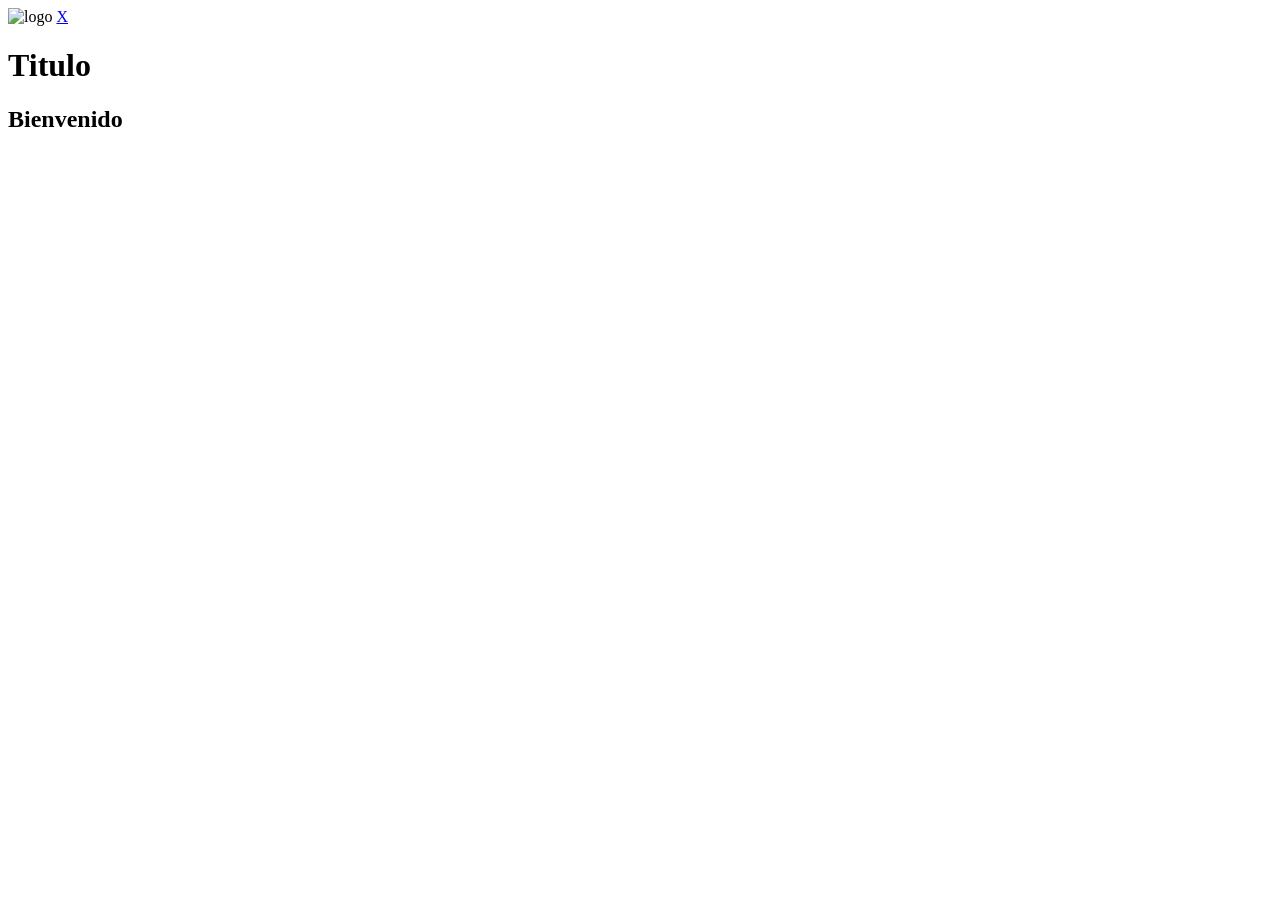
==== static/pages/escaner.html @ 1e6e2e2b "sd" ====
<!DOCTYPE html>
<html lang="es">

<head>
    <meta charset="UTF-8">
    <meta name="viewport" content="width=device-width, initial-scale=1.0">
    <meta name="author" content="César Arzola - Fernando Vazquez - Nayara Penez">
    <title>Proyecto Figma</title>

    <link rel="stylesheet" href="static/css/style.css">
</head>

<body>
    <header>
        <img src="static/img/Logo-negativo-removebg-preview 1.png" alt="logo">
        <a href="static/pages/mapa.html">X</a>
    </header>

    <main>
        <div>
            <h1>Titulo</h1>
        </div>
        <div>
            <div>
                <h2>Bienvenido</h2>
            </div>
            <div>
                <p></p>
            </div>
        </div>
    </main>

    <script src="static/js/script.js"></script>
</body>

</html>
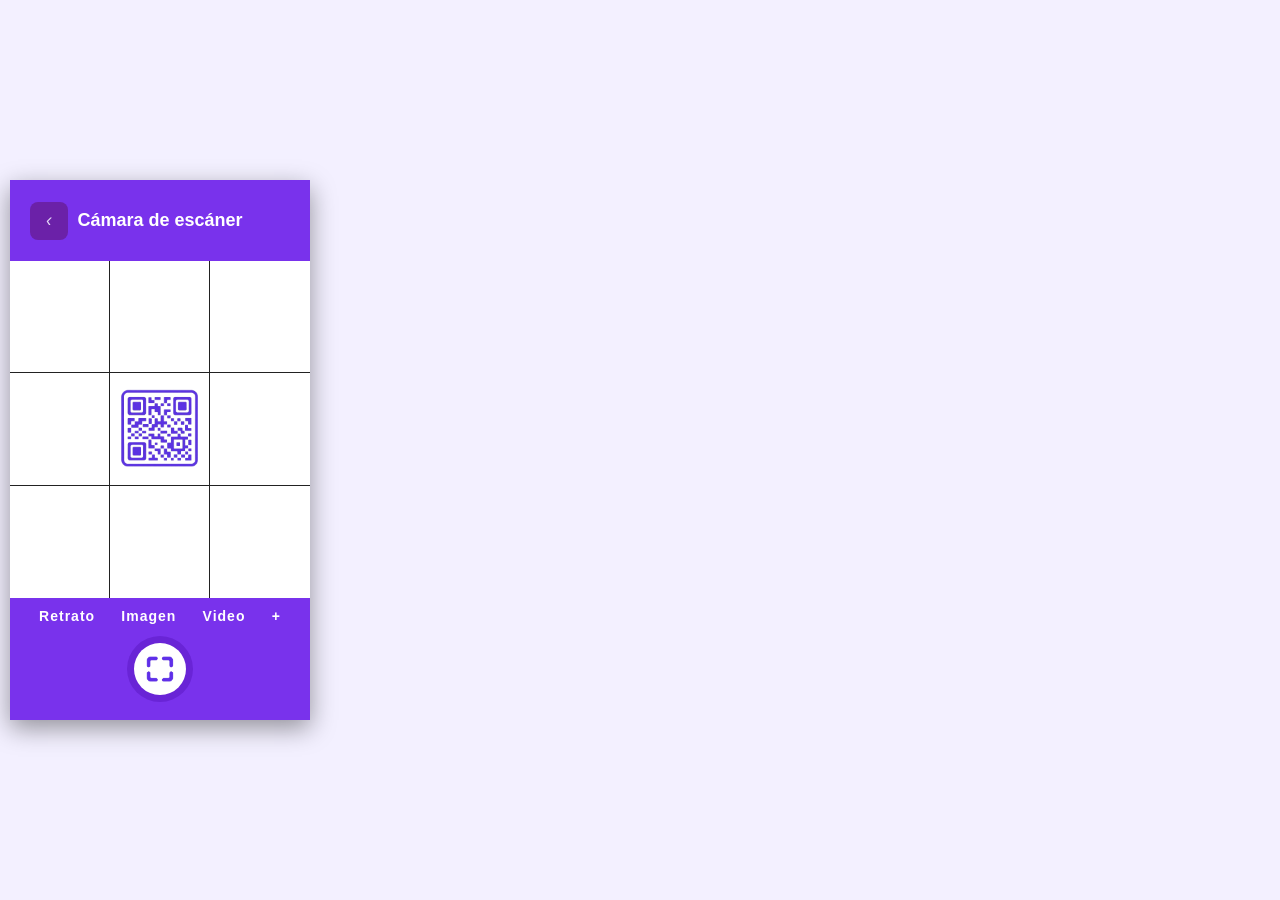
==== commit 4de40582: "okth" ====
--- a/static/pages/escaner.html
+++ b/static/pages/escaner.html
@@ -1,36 +1,72 @@
 <!DOCTYPE html>
 <html lang="es">
+<head>
+  <meta charset="UTF-8">
+  <meta name="viewport" content="width=device-width, initial-scale=1.0">
+  <title>Cámara de Escáner</title>
 
-<head>
-    <meta charset="UTF-8">
-    <meta name="viewport" content="width=device-width, initial-scale=1.0">
-    <meta name="author" content="César Arzola - Fernando Vazquez - Nayara Penez">
-    <title>Proyecto Figma</title>
+  <!-- Enlace a Google Fonts -->
+  <link rel="preconnect" href="https://fonts.googleapis.com">
+  <link rel="preconnect" href="https://fonts.gstatic.com" crossorigin>
+  <link href="https://fonts.googleapis.com/css2?family=Pixelify+Sans:wght@400..700&display=swap" rel="stylesheet">
 
-    <link rel="stylesheet" href="static/css/style.css">
+  <link rel="stylesheet" href="../css/style.css">
 </head>
+<body>
 
-<body>
-    <header>
-        <img src="static/img/Logo-negativo-removebg-preview 1.png" alt="logo">
-        <a href="static/pages/mapa.html">X</a>
+  <div class="tarjeta_escaner">
+    <!-- Encabezado con botón a la izquierda y título centrado -->
+    <header class="encabezado">
+            <a href="../../index.html" class="boton_escaner_uno" onclick="mostrarNotificacion('Volviendo al menú anterior...')">
+                <i class="fa-solid font-chevron-left">‹</i>
+            </a>
+      <h1>Cámara de escáner</h1>
     </header>
 
-    <main>
-        <div>
-            <h1>Titulo</h1>
+    <!-- Visor principal de la cámara -->
+    <main class="visor_camara">
+      
+      <!-- ESPACIO RESERVADO PARA LA CÁMARA / LECTOR ESCÁNER -->
+      <div id="contenedor_escaner" class="contenedor_escaner">
+        <!-- Reemplazar con la cámara (ej. <video id="webcam" autoplay></video>) -->
+      </div>
+
+      <!-- Cuadrícula 3x3 de superposición -->
+      <div class="capa_cuadricula">
+        <div class="celda_cuadricula"></div>
+        <div class="celda_cuadricula"></div>
+        <div class="celda_cuadricula"></div>
+        
+        <div class="celda_cuadricula"></div>
+        <div class="celda_cuadricula">
+          <!-- Imagen del Código QR -->
+          <img src="../img/QR.png" alt="Código QR" class="imagen_qr">
         </div>
-        <div>
-            <div>
-                <h2>Bienvenido</h2>
-            </div>
-            <div>
-                <p></p>
-            </div>
-        </div>
+        <div class="celda_cuadricula"></div>
+
+        <div class="celda_cuadricula"></div>
+        <div class="celda_cuadricula"></div>
+        <div class="celda_cuadricula"></div>
+      </div>
     </main>
 
-    <script src="static/js/script.js"></script>
+    <!-- Menú inferior y botón -->
+    <footer class="pie_pagina">
+      <nav class="opciones_menu">
+        <span class="boton_menu">Retrato</span>
+        <span class="boton_menu">Imagen</span>
+        <span class="boton_menu">Video</span>
+        <span class="boton_menu">+</span>
+      </nav>
+
+      <!-- Botón de escaneo -->
+      <a href="/static/pages/mapa.html" class="boton_escaneo" aria-label="Escanear">
+        <span class="contenedor_icono_escaneo">
+          <img src="../img/icono.png" alt="Escanear" class="imagen_boton_escaneo">
+        </span>
+      </a>
+    </footer>
+  </div>
+
 </body>
-
 </html>
--- a/static/css/style.css
+++ b/static/css/style.css
@@ -0,0 +1,889 @@
+/* RESET BÁSICO - Elimina márgenes extraños */
+* {
+    box-sizing: border-box;
+    margin: 0;
+    padding: 0;
+}
+
+:root {
+    --color-morado: #7b3ce6; 
+    --color-blanco: #ffffff;
+    --fuente-titulos: 'Squada One', Impact, sans-serif;
+    --fuente-texto: Arial, sans-serif;
+}
+
+/* CONFIGURACIÓN DEL BODY PARA MÓVIL */
+body {
+    font-family: var(--fuente-texto);
+    background-color: var(--color-blanco);
+    width: 100%; /* Fuerza a usar todo el ancho disponible */
+    max-width: 100vw;
+    overflow-x: hidden; /* Evita el scroll horizontal accidental */
+    display: flex;
+    flex-direction: column;
+    min-height: 100vh;
+}
+
+/* --- HEADER CORREGIDO --- */
+header {
+    width: 100%; /* Asegura que cubra de lado a lado */
+    background-color: var(--color-morado);
+    display: flex;
+    flex-direction: row; /* Fuerza alineación horizontal */
+    justify-content: space-between; /* Separa los elementos a los extremos */
+    align-items: center; /* Centra verticalmente */
+    padding: 10px 20px; /* Padding ajustado para permitir imágenes más grandes */
+}
+
+/* Contenedor del logo (Izquierda) */
+.cont-logo {
+    display: flex;
+    align-items: center;
+    height: 65px; /* Altura incrementada para llenar más el header */
+}
+
+.cont-logo img {
+    height: 100%;
+    width: auto;
+    object-fit: contain;
+}
+
+/* Contenedor del menú (Derecha) */
+.menu {
+    display: flex;
+    align-items: center;
+    justify-content: center;
+    height: 50px; /* Igualado al ancho para un círculo perfecto */
+    width: 50px;
+    text-decoration: none; /* Quita subrayados si hay enlace */
+    border-radius: 50%; /* Hace el contenedor circular */
+    overflow: hidden;
+}
+
+.menu img {
+    height: 100%;
+    width: 100%;
+    object-fit: cover;
+    border-radius: 50%; /* Asegura que la imagen también sea circular */
+}
+
+/* --- SECCIONES DE CONTENIDO --- */
+.seccion-blanca {
+    background-color: var(--color-blanco);
+    color: var(--color-morado);
+    text-align: center;
+    padding: 25px 20px;
+    width: 100%;
+}
+
+.seccion-morada {
+    background-color: var(--color-morado);
+    color: var(--color-blanco);
+    text-align: center;
+    padding: 30px 20px;
+    width: 100%;
+}
+
+.padding-extra {
+    /* Se redujo el padding inferior de 60px a 20px para quitar el exceso de espacio blanco */
+    padding: 40px 20px 20px 20px; 
+}
+
+/* --- TIPOGRAFÍA --- */
+.titulo-principal {
+    font-family: var(--fuente-titulos);
+    font-size: 3.5rem;
+    letter-spacing: 1px;
+}
+
+.seccion-morada h2 {
+    font-family: var(--fuente-titulos);
+    font-size: 2.2rem;
+    margin-bottom: 10px;
+    letter-spacing: 1px;
+}
+
+.seccion-morada p {
+    font-weight: bold;
+    line-height: 1.4;
+    font-size: 1.05rem;
+    max-width: 90%;
+    margin: 0 auto 30px auto;
+}
+
+.subtitulo-pasos {
+    font-family: var(--fuente-titulos);
+    font-size: 1.8rem;
+    margin-bottom: 15px;
+    letter-spacing: 1px;
+}
+
+.texto-accion {
+    font-family: var(--fuente-titulos);
+    font-size: 1.5rem;
+    line-height: 1.2;
+    margin-bottom: 25px;
+}
+
+/* --- CONTENEDORES DE IMÁGENES CENTRALES --- */
+.contenedor-imagen-pasos {
+    width: 100%;
+    max-width: 400px; 
+    margin: 0 auto;
+    /* Se eliminó el background y padding extra que causaba desajustes */
+}
+
+/* Fuerza a la imagen a mantener proporciones correctas sin estirarse */
+.contenedor-imagen-pasos img {
+    width: 100%;
+    height: auto;
+    object-fit: contain;
+    display: block;
+}
+
+.contenedor-boton-escanear {
+    width: 120px;
+    height: auto; /* Altura automática para que dependa de la imagen real */
+    margin: 0 auto;
+}
+
+.contenedor-boton-escanear img {
+    width: 100%;
+    height: auto;
+    object-fit: contain;
+    display: block;
+}
+
+/* --- FOOTER --- */
+footer {
+    width: 100%;
+    background-color: var(--color-morado);
+    color: var(--color-blanco);
+    text-align: center;
+    padding: 15px;
+    font-family: var(--fuente-titulos);
+    margin-top: auto; /* Lo empuja siempre al fondo de la pantalla */
+    font-size: 1.2rem;
+    letter-spacing: 1px;
+}
+
+
+
+
+
+
+
+
+/*Escaner*/
+
+body {
+  background-color: #1e1e1e;
+  display: flex;
+  justify-content: center;
+  align-items: center;
+  min-height: 100vh;
+}
+
+
+/* Tarjeta del visor móvil */
+.tarjeta_escaner {
+  width: 300px;
+  height: 540px;
+  background-color: #ffffff;
+  display: flex;
+  flex-direction: column;
+  box-shadow: 0 8px 24px rgba(0, 0, 0, 0.4);
+  overflow: hidden;
+}
+
+/* Encabezado */
+.encabezado {
+  position: relative;
+  background-color: #7932EC;
+  color: #ffffff;
+  display: flex;
+  justify-content: center;
+  align-items: center;
+  padding: 30px 10px;
+  min-height: 52px;
+}
+
+        .boton_escaner_uno {
+            text-decoration: none;
+            position: absolute;
+            left: 20px;
+            width: 38px;
+            height: 38px;
+            background-color: #6b21a8;
+            color: #e5d9f6;
+            border: none;
+            border-radius: 8px;
+            display: flex;
+            align-items: center;
+            justify-content: center;
+            font-size: 1.1rem;
+            cursor: pointer;
+            transition: transform 0.1s ease;
+        }
+
+        .boton_escaner_uno:active {
+            transform: scale(0.95);
+        }
+
+
+.encabezado h1 {
+  font-size: 18px;
+  font-weight: 700;
+  margin: 0;
+}
+
+/* Visor y contenedor de cámara */
+.visor_camara {
+  flex: 1;
+  position: relative;
+  background-color: #ffffff;
+  overflow: hidden;
+}
+
+/* Contenedor fondo para el flujo de video */
+.contenedor_escaner {
+  position: absolute;
+  top: 0;
+  left: 0;
+  width: 100%;
+  height: 100%;
+  z-index: 1;
+}
+
+.contenedor_escaner video,
+.contenedor_escaner canvas {
+  width: 100%;
+  height: 100%;
+  object-fit: cover;
+}
+
+/* Cuadrícula de superposición */
+.capa_cuadricula {
+  position: absolute;
+  top: 0;
+  left: 0;
+  width: 100%;
+  height: 100%;
+  z-index: 2;
+  display: grid;
+  grid-template-columns: repeat(3, 1fr);
+  grid-template-rows: repeat(3, 1fr);
+  pointer-events: none;
+}
+
+.celda_cuadricula {
+  border-right: 1px solid #222222;
+  border-bottom: 1px solid #222222;
+  display: flex;
+  justify-content: center;
+  align-items: center;
+}
+
+.celda_cuadricula:nth-child(3n) {
+  border-right: none;
+}
+
+.celda_cuadricula:nth-child(7),
+.celda_cuadricula:nth-child(8),
+.celda_cuadricula:nth-child(9) {
+  border-bottom: none;
+}
+
+/* Ajuste de la imagen QR en el centro */
+.imagen_qr {
+  width: 80px;
+  height: 80px;
+  object-fit: contain;
+}
+
+/* Pie de página */
+.pie_pagina {
+  background-color: #7932EC;
+  padding: 10px 16px 18px 16px;
+  display: flex;
+  flex-direction: column;
+  align-items: center;
+  gap: 12px;
+  z-index: 3;
+}
+
+.opciones_menu {
+  width: 100%;
+  display: flex;
+  justify-content: space-around;
+  align-items: center;
+  color: #ffffff;
+  font-size: 14px;
+  font-weight: 600;
+}
+
+.boton_menu {
+  cursor: pointer;
+}
+
+/* Botón de escaneo */
+.boton_escaneo {
+  border: none;
+  background-color: #6924d6;
+  width: 66px;
+  height: 66px;
+  border-radius: 50%;
+  cursor: pointer;
+  padding: 0;
+  display: flex;
+  justify-content: center;
+  align-items: center;
+}
+
+/* Círculo Interior del Botón */
+.contenedor_icono_escaneo {
+  width: 52px;
+  height: 52px;
+  background-color: #ffffff;
+  border-radius: 50%;
+  display: flex;
+  justify-content: center;
+  align-items: center;
+}
+
+/* Imagen dentro del círculo */
+.imagen_boton_escaneo {
+  width: 28px;
+  height: 28px;
+  object-fit: contain;
+}
+
+/*-------------------------MAPA------------------------*/
+/* Importar tipografía redonda y legible */
+        @import url('https://fonts.googleapis.com/css2?family=Fredoka:wght@400;600;700&display=swap');
+
+        * {
+            box-sizing: border-box;
+            margin: 0;
+            padding: 0;
+            font-family: 'Fredoka', sans-serif;
+            -webkit-tap-highlight-color: transparent;
+        }
+
+        body {
+            background-color: #f3f0ff;
+            color: #2b1b54;
+            display: flex;
+            justify-content: center;
+            align-items: flex-start;
+            min-height: 100vh;
+            padding: 10px;
+        }
+
+        /* Envoltorio Principal Móvil / Responsive */
+        .app-container {
+            width: 100%;
+            max-width: 480px;
+            background-color: #ffffff;
+            border-radius: 28px;
+            overflow: hidden;
+            box-shadow: 0 12px 32px rgba(111, 44, 230, 0.15);
+            display: flex;
+            flex-direction: column;
+        }
+
+        /* Header con Flecha e Información */
+        .header {
+            display: flex;
+            align-items: center;
+            justify-content: center;
+            padding: 16px 20px;
+            position: relative;
+            background-color: #ffffff;
+        }
+
+        .btn-back {
+            text-decoration: none;
+            position: absolute;
+            left: 20px;
+            width: 38px;
+            height: 38px;
+            background-color: #e5d9f6;
+            color: #6b21a8;
+            border: none;
+            border-radius: 8px;
+            display: flex;
+            align-items: center;
+            justify-content: center;
+            font-size: 1.1rem;
+            cursor: pointer;
+            transition: transform 0.1s ease;
+        }
+
+        .btn-back:active {
+            transform: scale(0.95);
+        }
+
+        .header-title {
+            color: #7c3aed;
+            font-size: 1.6rem;
+            font-weight: 700;
+            letter-spacing: 0.5px;
+        }
+
+        /* Banner Superior morado de estado */
+        .status-banner {
+            background: linear-gradient(135deg, #7c3aed 0%, #6d28d9 100%);
+            color: #ffffff;
+            padding: 20px;
+            display: flex;
+            align-items: center;
+            gap: 16px;
+            box-shadow: inset 0 -2px 10px rgba(0, 0, 0, 0.1);
+            transition: background 0.3s ease;
+        }
+
+        .status-banner.broken {
+            background: linear-gradient(135deg, #7c3aed 0%, #5b21b6 100%);
+        }
+
+        .pc-icon-wrapper {
+            position: relative;
+            flex-shrink: 0;
+        }
+
+        .pc-main-icon {
+            font-size: 3rem;
+            color: #ffffff;
+        }
+
+        .pc-badge-icon {
+            position: absolute;
+            bottom: -4px;
+            right: -6px;
+            background-color: #ffffff;
+            border-radius: 50%;
+            width: 22px;
+            height: 22px;
+            display: flex;
+            align-items: center;
+            justify-content: center;
+            font-size: 0.85rem;
+        }
+
+        .pc-badge-icon.bad {
+            color: #ef4444;
+        }
+
+        .pc-badge-icon.good {
+            color: #10b981;
+        }
+
+        .banner-text {
+            font-size: 0.95rem;
+            line-height: 1.35;
+            font-weight: 500;
+        }
+
+        /* Secciones principales */
+        .section-title {
+            text-align: center;
+            color: #7c3aed;
+            font-size: 1.6rem;
+            font-weight: 700;
+            margin: 20px 0 12px 0;
+        }
+
+        .section-title.white {
+            color: #ffffff;
+        }
+
+        /* Contenedor del Mapa */
+        .map-section {
+            padding: 0 16px;
+            display: flex;
+            flex-direction: column;
+            align-items: center;
+        }
+
+        .map-card {
+            background-color: #f3f0ff;
+            border-radius: 28px;
+            padding: 16px;
+            width: 100%;
+            display: flex;
+            justify-content: center;
+        }
+
+        .map-frame {
+            background-color: #ffffff;
+            border: 5px solid #1e1b4b;
+            border-radius: 20px;
+            padding: 16px 12px;
+            width: 100%;
+            position: relative;
+        }
+
+        /* Elementos del mapa (Puerta, Pizarra) */
+        .room-furniture {
+            display: flex;
+            justify-content: space-between;
+            align-items: center;
+            margin-bottom: 12px;
+            padding: 0 4px;
+        }
+
+        .door-icon {
+            width: 32px;
+            height: 32px;
+            background-color: #93c5fd;
+            border: 2px solid #3b82f6;
+            border-radius: 4px;
+            display: flex;
+            align-items: center;
+            justify-content: center;
+            color: #1e3a8a;
+            font-size: 0.8rem;
+        }
+
+        .teacher-desk {
+            background-color: #fde68a;
+            border: 2px solid #f59e0b;
+            border-radius: 6px;
+            padding: 4px 12px;
+            display: flex;
+            align-items: center;
+            gap: 6px;
+            font-size: 0.8rem;
+            color: #78350f;
+            font-weight: 600;
+        }
+
+        .whiteboard {
+            background-color: #bfdbfe;
+            border: 2px solid #3b82f6;
+            border-radius: 4px;
+            width: 50px;
+            height: 14px;
+        }
+
+        /* GRID/FLEX DE COMPUTADORES USANDO FLEX-WRAP */
+        .pc-grid-flex {
+            display: flex;
+            flex-wrap: wrap;
+            justify-content: space-between;
+            gap: 10px 8px;
+            margin-top: 10px;
+        }
+
+        /* Cada estación de trabajo */
+        .pc-station {
+            /* 4 computadores por fila con flex-wrap */
+            flex: 0 0 calc(25% - 6px);
+            background-color: #fed7aa;
+            border: 2px solid #f97316;
+            border-radius: 8px;
+            padding: 6px 2px 4px 2px;
+            display: flex;
+            flex-direction: column;
+            align-items: center;
+            cursor: pointer;
+            position: relative;
+            transition: all 0.2s ease;
+            box-shadow: 0 2px 4px rgba(0,0,0,0.05);
+        }
+
+        .pc-station:hover {
+            transform: translateY(-2px);
+        }
+
+        .pc-station.selected {
+            border-color: #7c3aed;
+            box-shadow: 0 0 0 3px rgba(124, 58, 237, 0.4);
+            background-color: #ffedd5;
+        }
+
+        .station-screen {
+            position: relative;
+            background-color: #38bdf8;
+            border: 2px solid #0284c7;
+            border-radius: 4px;
+            width: 28px;
+            height: 20px;
+            display: flex;
+            align-items: center;
+            justify-content: center;
+        }
+
+        .station-screen i {
+            color: #ffffff;
+            font-size: 0.65rem;
+        }
+
+        .status-indicator {
+            position: absolute;
+            top: -6px;
+            right: -6px;
+            width: 14px;
+            height: 14px;
+            border-radius: 50%;
+            display: flex;
+            align-items: center;
+            justify-content: center;
+            font-size: 0.55rem;
+            color: #ffffff;
+            border: 1px solid #ffffff;
+        }
+
+        .status-indicator.good {
+            background-color: #10b981;
+        }
+
+        .status-indicator.bad {
+            background-color: #ef4444;
+        }
+
+        .chair {
+            width: 18px;
+            height: 8px;
+            background-color: #1e40af;
+            border-radius: 3px;
+            margin-top: 4px;
+        }
+
+        .pc-label {
+            font-size: 0.65rem;
+            font-weight: 700;
+            color: #431407;
+            margin-top: 2px;
+        }
+
+        /* Sección de Informar Problema */
+        .report-section {
+            background-color: #7c3aed;
+            padding: 16px;
+            margin-top: 20px;
+        }
+
+        .input-group {
+            display: flex;
+            align-items: center;
+            background-color: #ffffff;
+            border-radius: 20px;
+            padding: 4px 6px 4px 16px;
+            box-shadow: 0 4px 10px rgba(0,0,0,0.1);
+        }
+
+        .problem-input {
+            border: none;
+            outline: none;
+            width: 100%;
+            font-size: 0.95rem;
+            color: #334155;
+            padding: 8px 0;
+        }
+
+        .btn-send {
+            background-color: #e5d9f6;
+            color: #6d28d9;
+            border: none;
+            width: 40px;
+            height: 40px;
+            border-radius: 50%;
+            display: flex;
+            align-items: center;
+            justify-content: center;
+            cursor: pointer;
+            flex-shrink: 0;
+            font-size: 1.1rem;
+            transition: all 0.2s ease;
+        }
+
+        .btn-send:hover {
+            background-color: #6d28d9;
+            color: #ffffff;
+        }
+
+        /* Sección de Comentarios */
+        .comments-section {
+            padding: 16px 16px 28px 16px;
+            background-color: #ffffff;
+        }
+
+        .comments-flex-container {
+            display: flex;
+            flex-wrap: wrap;
+            gap: 12px;
+            margin-top: 10px;
+        }
+
+        .comment-card {
+            flex: 1 1 calc(50% - 6px);
+            min-width: 160px;
+            background-color: #7c3aed;
+            color: #ffffff;
+            border-radius: 18px;
+            padding: 14px;
+            display: flex;
+            flex-direction: column;
+            justify-content: space-between;
+            min-height: 110px;
+            box-shadow: 0 4px 12px rgba(124, 58, 237, 0.25);
+            animation: fadeIn 0.3s ease-in-out;
+        }
+
+        @keyframes fadeIn {
+            from { opacity: 0; transform: translateY(6px); }
+            to { opacity: 1; transform: translateY(0); }
+        }
+
+        .comment-text {
+            font-size: 0.8rem;
+            line-height: 1.3;
+            font-weight: 400;
+            margin-bottom: 10px;
+            word-wrap: break-word;
+        }
+
+        .comment-author {
+            display: flex;
+            align-items: center;
+            gap: 8px;
+        }
+
+        .avatar {
+            width: 24px;
+            height: 24px;
+            border-radius: 50%;
+            background-color: #b45309;
+            border: 1.5px solid #fde68a;
+            display: flex;
+            align-items: center;
+            justify-content: center;
+            font-size: 0.65rem;
+            color: #ffffff;
+            font-weight: 700;
+            flex-shrink: 0;
+        }
+
+        .author-name {
+            font-size: 0.75rem;
+            font-weight: 600;
+            white-space: nowrap;
+            overflow: hidden;
+            text-overflow: ellipsis;
+        }
+
+        .no-comments {
+            width: 100%;
+            text-align: center;
+            color: #94a3b8;
+            font-size: 0.9rem;
+            padding: 16px 0;
+        }
+
+        /* Estilos de Modal de Acción */
+        .modal-overlay {
+            position: fixed;
+            top: 0;
+            left: 0;
+            right: 0;
+            bottom: 0;
+            background-color: rgba(15, 23, 42, 0.55);
+            display: none;
+            justify-content: center;
+            align-items: center;
+            z-index: 1000;
+            padding: 16px;
+            backdrop-filter: blur(3px);
+        }
+
+        .modal-card {
+            background-color: #ffffff;
+            border-radius: 24px;
+            padding: 24px;
+            width: 100%;
+            max-width: 380px;
+            box-shadow: 0 20px 25px -5px rgba(0, 0, 0, 0.2);
+            text-align: center;
+            animation: popIn 0.2s cubic-bezier(0.175, 0.885, 0.32, 1.275);
+        }
+
+        @keyframes popIn {
+            from { transform: scale(0.85); opacity: 0; }
+            to { transform: scale(1); opacity: 1; }
+        }
+
+        .modal-title {
+            color: #6d28d9;
+            font-size: 1.3rem;
+            font-weight: 700;
+            margin-bottom: 8px;
+        }
+
+        .modal-desc {
+            color: #64748b;
+            font-size: 0.9rem;
+            margin-bottom: 20px;
+        }
+
+        .modal-buttons {
+            display: flex;
+            flex-direction: column;
+            gap: 10px;
+        }
+
+        .btn-action {
+            width: 100%;
+            padding: 12px 16px;
+            border-radius: 14px;
+            border: none;
+            font-size: 0.95rem;
+            font-weight: 600;
+            cursor: pointer;
+            transition: all 0.15s ease;
+        }
+
+        .btn-action.primary {
+            background-color: #7c3aed;
+            color: #ffffff;
+        }
+
+        .btn-action.primary:hover {
+            background-color: #6d28d9;
+        }
+
+        .btn-action.secondary {
+            background-color: #f1f5f9;
+            color: #475569;
+        }
+
+        .btn-action.secondary:hover {
+            background-color: #e2e8f0;
+        }
+
+        .btn-action.cancel {
+            background-color: transparent;
+            color: #94a3b8;
+        }
+
+        /* Notificación Flotante Toast */
+        .toast-notification {
+            position: fixed;
+            bottom: 20px;
+            left: 50%;
+            transform: translateX(-50%) translateY(100px);
+            background-color: #1e1b4b;
+            color: #ffffff;
+            padding: 10px 20px;
+            border-radius: 30px;
+            font-size: 0.85rem;
+            font-weight: 500;
+            box-shadow: 0 8px 16px rgba(0,0,0,0.2);
+            transition: transform 0.3s cubic-bezier(0.175, 0.885, 0.32, 1.275);
+            z-index: 1100;
+        }
+
+        .toast-notification.active {
+            transform: translateX(-50%) translateY(0);
+        }
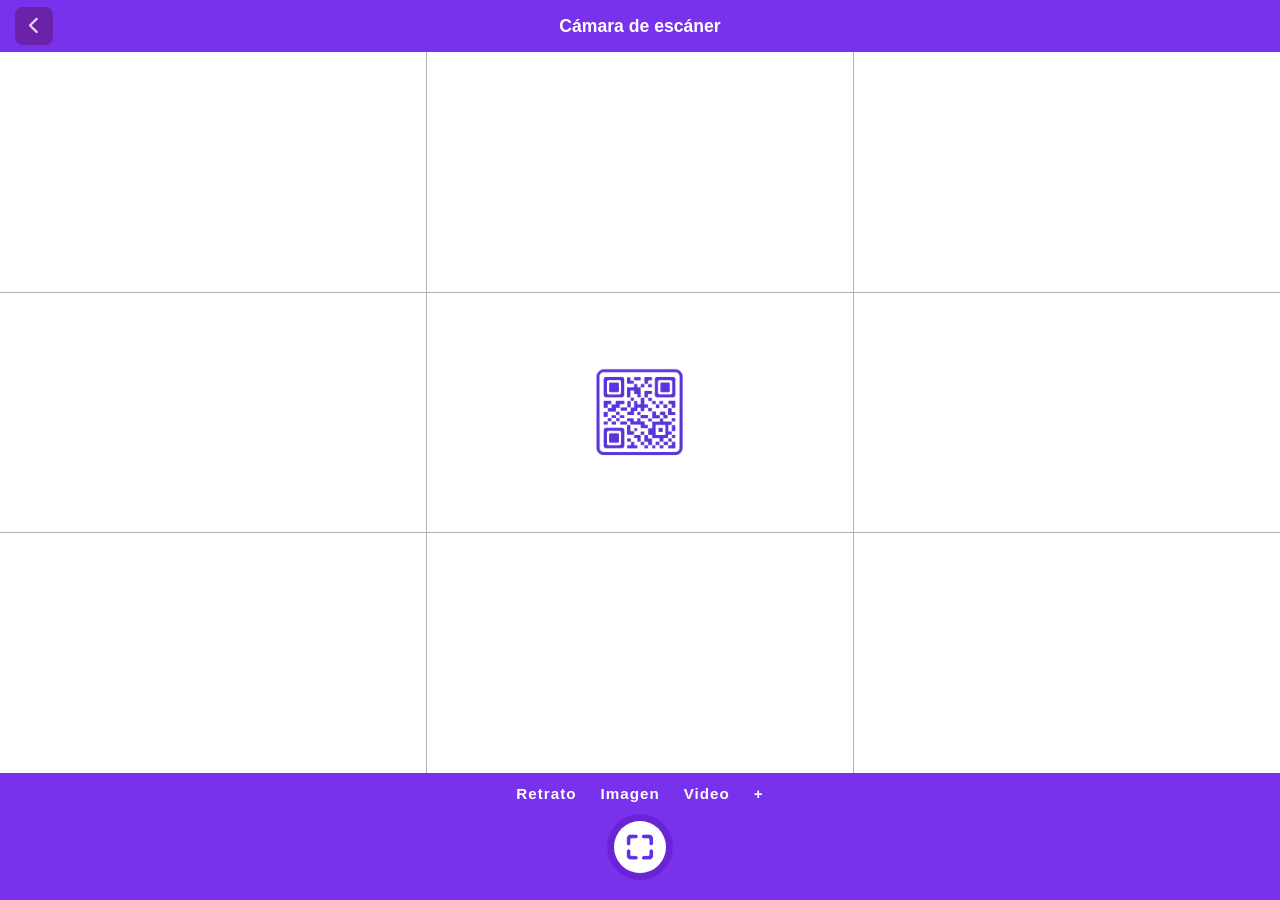
==== commit 7057251e: "ok" ====
--- a/static/pages/escaner.html
+++ b/static/pages/escaner.html
@@ -5,52 +5,55 @@
   <meta name="viewport" content="width=device-width, initial-scale=1.0">
   <title>Cámara de Escáner</title>
 
-  <!-- Enlace a Google Fonts -->
+  <!-- Enlace a Google Fonts y FontAwesome -->
   <link rel="preconnect" href="https://fonts.googleapis.com">
   <link rel="preconnect" href="https://fonts.gstatic.com" crossorigin>
   <link href="https://fonts.googleapis.com/css2?family=Pixelify+Sans:wght@400..700&display=swap" rel="stylesheet">
+  <link rel="stylesheet" href="https://cdnjs.cloudflare.com/ajax/libs/font-awesome/6.4.0/css/all.min.css">
 
   <link rel="stylesheet" href="../css/style.css">
 </head>
-<body>
+<body class="body_escaner">
 
   <div class="tarjeta_escaner">
-    <!-- Encabezado con botón a la izquierda y título centrado -->
+    <!-- Encabezado -->
     <header class="encabezado">
-            <a href="../../index.html" class="boton_escaner_uno" onclick="mostrarNotificacion('Volviendo al menú anterior...')">
-                <i class="fa-solid font-chevron-left">‹</i>
-            </a>
+      <a href="../../index.html" class="boton_escaner_uno" aria-label="Volver">
+        <i class="fa-solid fa-chevron-left"></i>
+      </a>
       <h1>Cámara de escáner</h1>
     </header>
 
-    <!-- Visor principal de la cámara -->
+    <!-- Visor principal -->
     <main class="visor_camara">
-      
-      <!-- ESPACIO RESERVADO PARA LA CÁMARA / LECTOR ESCÁNER -->
+      <!-- Fondo / Cámara -->
       <div id="contenedor_escaner" class="contenedor_escaner">
-        <!-- Reemplazar con la cámara (ej. <video id="webcam" autoplay></video>) -->
+        <!-- Espacio para <video> -->
       </div>
 
-      <!-- Cuadrícula 3x3 de superposición -->
+      <!-- Cuadrícula 3x3 hecha con Flexbox puro -->
       <div class="capa_cuadricula">
-        <div class="celda_cuadricula"></div>
-        <div class="celda_cuadricula"></div>
-        <div class="celda_cuadricula"></div>
-        
-        <div class="celda_cuadricula"></div>
-        <div class="celda_cuadricula">
-          <!-- Imagen del Código QR -->
-          <img src="../img/QR.png" alt="Código QR" class="imagen_qr">
+        <div class="fila_cuadricula">
+          <div class="celda_cuadricula"></div>
+          <div class="celda_cuadricula"></div>
+          <div class="celda_cuadricula sin-borde-derecho"></div>
         </div>
-        <div class="celda_cuadricula"></div>
-
-        <div class="celda_cuadricula"></div>
-        <div class="celda_cuadricula"></div>
-        <div class="celda_cuadricula"></div>
+        <div class="fila_cuadricula">
+          <div class="celda_cuadricula"></div>
+          <div class="celda_cuadricula">
+            <img src="../img/QR.png" alt="Código QR" class="imagen_qr">
+          </div>
+          <div class="celda_cuadricula sin-borde-derecho"></div>
+        </div>
+        <div class="fila_cuadricula sin-borde-abajo">
+          <div class="celda_cuadricula"></div>
+          <div class="celda_cuadricula"></div>
+          <div class="celda_cuadricula sin-borde-derecho"></div>
+        </div>
       </div>
     </main>
 
-    <!-- Menú inferior y botón -->
+    <!-- Pie de página -->
     <footer class="pie_pagina">
       <nav class="opciones_menu">
         <span class="boton_menu">Retrato</span>
@@ -59,7 +62,6 @@
         <span class="boton_menu">+</span>
       </nav>
 
-      <!-- Botón de escaneo -->
       <a href="/static/pages/mapa.html" class="boton_escaneo" aria-label="Escanear">
         <span class="contenedor_icono_escaneo">
           <img src="../img/icono.png" alt="Escanear" class="imagen_boton_escaneo">
--- a/static/css/style.css
+++ b/static/css/style.css
@@ -1,4 +1,5 @@
 /* RESET BÁSICO - Elimina márgenes extraños */
+/* Selector universal corregido */
 * {
     box-sizing: border-box;
     margin: 0;
@@ -6,40 +7,51 @@
 }
 
 :root {
-    --color-morado: #7b3ce6; 
+    --color-morado: #7b3ce6;
     --color-blanco: #ffffff;
     --fuente-titulos: 'Squada One', Impact, sans-serif;
     --fuente-texto: Arial, sans-serif;
 }
 
-/* CONFIGURACIÓN DEL BODY PARA MÓVIL */
+/* CONFIGURACIÓN GLOBAL RESPONSIVA */
 body {
     font-family: var(--fuente-texto);
     background-color: var(--color-blanco);
-    width: 100%; /* Fuerza a usar todo el ancho disponible */
-    max-width: 100vw;
-    overflow-x: hidden; /* Evita el scroll horizontal accidental */
-    display: flex;
-    flex-direction: column;
+    width: 100%;
     min-height: 100vh;
-}
-
-/* --- HEADER CORREGIDO --- */
+    overflow-x: hidden;
+
+    /* Flexbox principal de la página */
+    display: flex;
+    flex-direction: column;
+    align-items: center;
+}
+
+/* El elemento main ocupa todo el ancho y expande su contenido de forma flexible */
+main {
+    width: 100%;
+    display: flex;
+    flex-direction: column;
+    align-items: center;
+    flex: 1;
+}
+
+/* --- HEADER FLEXIBLE --- */
 header {
-    width: 100%; /* Asegura que cubra de lado a lado */
+    width: 100%;
     background-color: var(--color-morado);
     display: flex;
-    flex-direction: row; /* Fuerza alineación horizontal */
-    justify-content: space-between; /* Separa los elementos a los extremos */
-    align-items: center; /* Centra verticalmente */
-    padding: 10px 20px; /* Padding ajustado para permitir imágenes más grandes */
-}
-
-/* Contenedor del logo (Izquierda) */
+    flex-direction: row;
+    justify-content: space-between;
+    align-items: center;
+    padding: 15px 5%;
+}
+
 .cont-logo {
     display: flex;
     align-items: center;
-    height: 65px; /* Altura incrementada para llenar más el header */
+    height: clamp(45px, 8vw, 65px);
+    /* Se adapta fluido según el tamaño de la pantalla */
 }
 
 .cont-logo img {
@@ -48,15 +60,14 @@
     object-fit: contain;
 }
 
-/* Contenedor del menú (Derecha) */
 .menu {
     display: flex;
     align-items: center;
     justify-content: center;
-    height: 50px; /* Igualado al ancho para un círculo perfecto */
-    width: 50px;
-    text-decoration: none; /* Quita subrayados si hay enlace */
-    border-radius: 50%; /* Hace el contenedor circular */
+    height: clamp(40px, 7vw, 50px);
+    width: clamp(40px, 7vw, 50px);
+    text-decoration: none;
+    border-radius: 50%;
     overflow: hidden;
 }
 
@@ -64,41 +75,45 @@
     height: 100%;
     width: 100%;
     object-fit: cover;
-    border-radius: 50%; /* Asegura que la imagen también sea circular */
-}
-
-/* --- SECCIONES DE CONTENIDO --- */
+    border-radius: 50%;
+}
+
+/* --- SECCIONES RESPONSIVAS CON FLEXBOX --- */
+.seccion-blanca,
+.seccion-morada {
+    width: 100%;
+    display: flex;
+    flex-direction: column;
+    align-items: center;
+    justify-content: center;
+    text-align: center;
+    padding: 30px 5%;
+}
+
 .seccion-blanca {
     background-color: var(--color-blanco);
     color: var(--color-morado);
-    text-align: center;
-    padding: 25px 20px;
-    width: 100%;
 }
 
 .seccion-morada {
     background-color: var(--color-morado);
     color: var(--color-blanco);
-    text-align: center;
-    padding: 30px 20px;
-    width: 100%;
 }
 
 .padding-extra {
-    /* Se redujo el padding inferior de 60px a 20px para quitar el exceso de espacio blanco */
-    padding: 40px 20px 20px 20px; 
-}
-
-/* --- TIPOGRAFÍA --- */
+    padding: 40px 5% 30px 5%;
+}
+
+/* --- TIPOGRAFÍA CON FLUIDEZ (clamp) --- */
 .titulo-principal {
     font-family: var(--fuente-titulos);
-    font-size: 3.5rem;
+    font-size: clamp(2.5rem, 8vw, 4rem);
     letter-spacing: 1px;
 }
 
 .seccion-morada h2 {
     font-family: var(--fuente-titulos);
-    font-size: 2.2rem;
+    font-size: clamp(1.8rem, 6vw, 2.5rem);
     margin-bottom: 10px;
     letter-spacing: 1px;
 }
@@ -106,34 +121,35 @@
 .seccion-morada p {
     font-weight: bold;
     line-height: 1.4;
-    font-size: 1.05rem;
-    max-width: 90%;
+    font-size: clamp(0.95rem, 3vw, 1.2rem);
+    max-width: 600px;
+    width: 90%;
     margin: 0 auto 30px auto;
 }
 
 .subtitulo-pasos {
     font-family: var(--fuente-titulos);
-    font-size: 1.8rem;
+    font-size: clamp(1.4rem, 4.5vw, 2rem);
     margin-bottom: 15px;
     letter-spacing: 1px;
 }
 
 .texto-accion {
     font-family: var(--fuente-titulos);
-    font-size: 1.5rem;
-    line-height: 1.2;
+    font-size: clamp(1.2rem, 4vw, 1.8rem);
+    line-height: 1.3;
     margin-bottom: 25px;
 }
 
 /* --- CONTENEDORES DE IMÁGENES CENTRALES --- */
 .contenedor-imagen-pasos {
-    width: 100%;
-    max-width: 400px; 
-    margin: 0 auto;
-    /* Se eliminó el background y padding extra que causaba desajustes */
-}
-
-/* Fuerza a la imagen a mantener proporciones correctas sin estirarse */
+    display: flex;
+    justify-content: center;
+    align-items: center;
+    width: 100%;
+    max-width: 450px;
+}
+
 .contenedor-imagen-pasos img {
     width: 100%;
     height: auto;
@@ -142,9 +158,16 @@
 }
 
 .contenedor-boton-escanear {
-    width: 120px;
-    height: auto; /* Altura automática para que dependa de la imagen real */
-    margin: 0 auto;
+    display: flex;
+    justify-content: center;
+    align-items: center;
+    width: clamp(100px, 25vw, 160px);
+}
+
+.contenedor-boton-escanear a {
+    display: flex;
+    width: 100%;
+    justify-content: center;
 }
 
 .contenedor-boton-escanear img {
@@ -154,16 +177,18 @@
     display: block;
 }
 
-/* --- FOOTER --- */
+/* --- FOOTER FLEXIBLE --- */
 footer {
     width: 100%;
     background-color: var(--color-morado);
     color: var(--color-blanco);
-    text-align: center;
+    display: flex;
+    justify-content: center;
+    align-items: center;
     padding: 15px;
     font-family: var(--fuente-titulos);
-    margin-top: auto; /* Lo empuja siempre al fondo de la pantalla */
-    font-size: 1.2rem;
+    margin-top: auto;
+    font-size: clamp(1rem, 3vw, 1.3rem);
     letter-spacing: 1px;
 }
 
@@ -175,715 +200,744 @@
 
 
 /*Escaner*/
-
-body {
-  background-color: #1e1e1e;
-  display: flex;
-  justify-content: center;
-  align-items: center;
-  min-height: 100vh;
-}
-
-
-/* Tarjeta del visor móvil */
+body_escaner {
+    background-color: #1e1e1e;
+    display: flex;
+    justify-content: center;
+    align-items: center;
+    min-height: 100vh;
+    margin: 0;
+}
+
+/* Tarjeta responsiva: crece fluidamente sin salirse de la pantalla */
+/* Tarjeta responsiva: se estira en computadores y se adapta en móviles */
 .tarjeta_escaner {
-  width: 300px;
-  height: 540px;
-  background-color: #ffffff;
-  display: flex;
-  flex-direction: column;
-  box-shadow: 0 8px 24px rgba(0, 0, 0, 0.4);
-  overflow: hidden;
+    width: 100vw;
+    height: 100vh;
+    background-color: #7932EC;
+    display: flex;
+    flex-direction: column;
+    overflow: hidden;
 }
 
 /* Encabezado */
 .encabezado {
-  position: relative;
-  background-color: #7932EC;
-  color: #ffffff;
-  display: flex;
-  justify-content: center;
-  align-items: center;
-  padding: 30px 10px;
-  min-height: 52px;
-}
-
-        .boton_escaner_uno {
-            text-decoration: none;
-            position: absolute;
-            left: 20px;
-            width: 38px;
-            height: 38px;
-            background-color: #6b21a8;
-            color: #e5d9f6;
-            border: none;
-            border-radius: 8px;
-            display: flex;
-            align-items: center;
-            justify-content: center;
-            font-size: 1.1rem;
-            cursor: pointer;
-            transition: transform 0.1s ease;
-        }
-
-        .boton_escaner_uno:active {
-            transform: scale(0.95);
-        }
-
+    position: relative;
+    background-color: #7932EC;
+    color: #ffffff;
+    display: flex;
+    justify-content: center;
+    align-items: center;
+    padding: 15px 10px;
+    min-height: 52px;
+    flex-shrink: 0;
+}
+
+.boton_escaner_uno {
+    text-decoration: none;
+    position: absolute;
+    left: 15px;
+    width: 38px;
+    height: 38px;
+    background-color: #6b21a8;
+    color: #e5d9f6;
+    border-radius: 8px;
+    display: flex;
+    align-items: center;
+    justify-content: center;
+    font-size: 1.1rem;
+    cursor: pointer;
+    transition: transform 0.1s ease;
+}
+
+.boton_escaner_uno:active {
+    transform: scale(0.95);
+}
 
 .encabezado h1 {
-  font-size: 18px;
-  font-weight: 700;
-  margin: 0;
-}
-
-/* Visor y contenedor de cámara */
+    font-size: 1.1rem;
+    font-weight: 700;
+}
+
+/* VISOR Y CUADRÍCULA FLEXIBLE */
 .visor_camara {
-  flex: 1;
-  position: relative;
-  background-color: #ffffff;
-  overflow: hidden;
-}
-
-/* Contenedor fondo para el flujo de video */
+    flex: 1;
+    position: relative;
+    background-color: #ffffff;
+    display: flex;
+    flex-direction: column;
+    overflow: hidden;
+}
+
 .contenedor_escaner {
-  position: absolute;
-  top: 0;
-  left: 0;
-  width: 100%;
-  height: 100%;
-  z-index: 1;
+    position: absolute;
+    inset: 0;
+    z-index: 1;
 }
 
 .contenedor_escaner video,
 .contenedor_escaner canvas {
-  width: 100%;
-  height: 100%;
-  object-fit: cover;
-}
-
-/* Cuadrícula de superposición */
+    width: 100%;
+    height: 100%;
+    object-fit: cover;
+}
+
 .capa_cuadricula {
-  position: absolute;
-  top: 0;
-  left: 0;
-  width: 100%;
-  height: 100%;
-  z-index: 2;
-  display: grid;
-  grid-template-columns: repeat(3, 1fr);
-  grid-template-rows: repeat(3, 1fr);
-  pointer-events: none;
+    position: absolute;
+    inset: 0;
+    z-index: 2;
+    display: flex;
+    flex-direction: column;
+    pointer-events: none;
+}
+
+.fila_cuadricula {
+    flex: 1;
+    display: flex;
+    border-bottom: 1px solid rgba(0, 0, 0, 0.3);
+}
+
+.fila_cuadricula.sin-borde-abajo {
+    border-bottom: none;
 }
 
 .celda_cuadricula {
-  border-right: 1px solid #222222;
-  border-bottom: 1px solid #222222;
-  display: flex;
-  justify-content: center;
-  align-items: center;
-}
-
-.celda_cuadricula:nth-child(3n) {
-  border-right: none;
-}
-
-.celda_cuadricula:nth-child(7),
-.celda_cuadricula:nth-child(8),
-.celda_cuadricula:nth-child(9) {
-  border-bottom: none;
-}
-
-/* Ajuste de la imagen QR en el centro */
+    flex: 1;
+    border-right: 1px solid rgba(0, 0, 0, 0.3);
+    display: flex;
+    justify-content: center;
+    align-items: center;
+}
+
+.celda_cuadricula.sin-borde-derecho {
+    border-right: none;
+}
+
 .imagen_qr {
-  width: 80px;
-  height: 80px;
-  object-fit: contain;
-}
-
-/* Pie de página */
+    width: 90px;
+    height: 90px;
+    object-fit: contain;
+}
+
+/* PIE DE PÁGINA */
 .pie_pagina {
-  background-color: #7932EC;
-  padding: 10px 16px 18px 16px;
-  display: flex;
-  flex-direction: column;
-  align-items: center;
-  gap: 12px;
-  z-index: 3;
-}
-
+    background-color: #7932EC;
+    padding: 12px 16px 20px 16px;
+    display: flex;
+    flex-direction: column;
+    align-items: center;
+    gap: 12px;
+    z-index: 3;
+    flex-shrink: 0;
+}
+
+/* 3. OPCIONES DE CÁMARA: Centradas y más juntas */
 .opciones_menu {
-  width: 100%;
-  display: flex;
-  justify-content: space-around;
-  align-items: center;
-  color: #ffffff;
-  font-size: 14px;
-  font-weight: 600;
+    width: 100%;
+    display: flex;
+    justify-content: center;
+    /* Junta las opciones en el centro */
+    gap: 24px;
+    /* Ajusta esta distancia según lo juntas que las quieras */
+    align-items: center;
+    color: #ffffff;
+    font-size: 0.95rem;
+    font-weight: 600;
 }
 
 .boton_menu {
-  cursor: pointer;
-}
-
-/* Botón de escaneo */
+    cursor: pointer;
+}
+
+/* BOTÓN DE ESCANEO */
 .boton_escaneo {
-  border: none;
-  background-color: #6924d6;
-  width: 66px;
-  height: 66px;
-  border-radius: 50%;
-  cursor: pointer;
-  padding: 0;
-  display: flex;
-  justify-content: center;
-  align-items: center;
-}
-
-/* Círculo Interior del Botón */
+    border: none;
+    background-color: #6924d6;
+    width: 66px;
+    height: 66px;
+    border-radius: 50%;
+    cursor: pointer;
+    display: flex;
+    justify-content: center;
+    align-items: center;
+    flex-shrink: 0;
+}
+
 .contenedor_icono_escaneo {
-  width: 52px;
-  height: 52px;
-  background-color: #ffffff;
-  border-radius: 50%;
-  display: flex;
-  justify-content: center;
-  align-items: center;
-}
-
-/* Imagen dentro del círculo */
+    width: 52px;
+    height: 52px;
+    background-color: #ffffff;
+    border-radius: 50%;
+    display: flex;
+    justify-content: center;
+    align-items: center;
+}
+
 .imagen_boton_escaneo {
-  width: 28px;
-  height: 28px;
-  object-fit: contain;
-}
+    width: 28px;
+    height: 28px;
+    object-fit: contain;
+}
+
+
+
+
+
+
+
 
 /*-------------------------MAPA------------------------*/
-/* Importar tipografía redonda y legible */
-        @import url('https://fonts.googleapis.com/css2?family=Fredoka:wght@400;600;700&display=swap');
-
-        * {
-            box-sizing: border-box;
-            margin: 0;
-            padding: 0;
-            font-family: 'Fredoka', sans-serif;
-            -webkit-tap-highlight-color: transparent;
-        }
-
-        body {
-            background-color: #f3f0ff;
-            color: #2b1b54;
-            display: flex;
-            justify-content: center;
-            align-items: flex-start;
-            min-height: 100vh;
-            padding: 10px;
-        }
-
-        /* Envoltorio Principal Móvil / Responsive */
-        .app-container {
-            width: 100%;
-            max-width: 480px;
-            background-color: #ffffff;
-            border-radius: 28px;
-            overflow: hidden;
-            box-shadow: 0 12px 32px rgba(111, 44, 230, 0.15);
-            display: flex;
-            flex-direction: column;
-        }
-
-        /* Header con Flecha e Información */
-        .header {
-            display: flex;
-            align-items: center;
-            justify-content: center;
-            padding: 16px 20px;
-            position: relative;
-            background-color: #ffffff;
-        }
-
-        .btn-back {
-            text-decoration: none;
-            position: absolute;
-            left: 20px;
-            width: 38px;
-            height: 38px;
-            background-color: #e5d9f6;
-            color: #6b21a8;
-            border: none;
-            border-radius: 8px;
-            display: flex;
-            align-items: center;
-            justify-content: center;
-            font-size: 1.1rem;
-            cursor: pointer;
-            transition: transform 0.1s ease;
-        }
-
-        .btn-back:active {
-            transform: scale(0.95);
-        }
-
-        .header-title {
-            color: #7c3aed;
-            font-size: 1.6rem;
-            font-weight: 700;
-            letter-spacing: 0.5px;
-        }
-
-        /* Banner Superior morado de estado */
-        .status-banner {
-            background: linear-gradient(135deg, #7c3aed 0%, #6d28d9 100%);
-            color: #ffffff;
-            padding: 20px;
-            display: flex;
-            align-items: center;
-            gap: 16px;
-            box-shadow: inset 0 -2px 10px rgba(0, 0, 0, 0.1);
-            transition: background 0.3s ease;
-        }
-
-        .status-banner.broken {
-            background: linear-gradient(135deg, #7c3aed 0%, #5b21b6 100%);
-        }
-
-        .pc-icon-wrapper {
-            position: relative;
-            flex-shrink: 0;
-        }
-
-        .pc-main-icon {
-            font-size: 3rem;
-            color: #ffffff;
-        }
-
-        .pc-badge-icon {
-            position: absolute;
-            bottom: -4px;
-            right: -6px;
-            background-color: #ffffff;
-            border-radius: 50%;
-            width: 22px;
-            height: 22px;
-            display: flex;
-            align-items: center;
-            justify-content: center;
-            font-size: 0.85rem;
-        }
-
-        .pc-badge-icon.bad {
-            color: #ef4444;
-        }
-
-        .pc-badge-icon.good {
-            color: #10b981;
-        }
-
-        .banner-text {
-            font-size: 0.95rem;
-            line-height: 1.35;
-            font-weight: 500;
-        }
-
-        /* Secciones principales */
-        .section-title {
-            text-align: center;
-            color: #7c3aed;
-            font-size: 1.6rem;
-            font-weight: 700;
-            margin: 20px 0 12px 0;
-        }
-
-        .section-title.white {
-            color: #ffffff;
-        }
-
-        /* Contenedor del Mapa */
-        .map-section {
-            padding: 0 16px;
-            display: flex;
-            flex-direction: column;
-            align-items: center;
-        }
-
-        .map-card {
-            background-color: #f3f0ff;
-            border-radius: 28px;
-            padding: 16px;
-            width: 100%;
-            display: flex;
-            justify-content: center;
-        }
-
-        .map-frame {
-            background-color: #ffffff;
-            border: 5px solid #1e1b4b;
-            border-radius: 20px;
-            padding: 16px 12px;
-            width: 100%;
-            position: relative;
-        }
-
-        /* Elementos del mapa (Puerta, Pizarra) */
-        .room-furniture {
-            display: flex;
-            justify-content: space-between;
-            align-items: center;
-            margin-bottom: 12px;
-            padding: 0 4px;
-        }
-
-        .door-icon {
-            width: 32px;
-            height: 32px;
-            background-color: #93c5fd;
-            border: 2px solid #3b82f6;
-            border-radius: 4px;
-            display: flex;
-            align-items: center;
-            justify-content: center;
-            color: #1e3a8a;
-            font-size: 0.8rem;
-        }
-
-        .teacher-desk {
-            background-color: #fde68a;
-            border: 2px solid #f59e0b;
-            border-radius: 6px;
-            padding: 4px 12px;
-            display: flex;
-            align-items: center;
-            gap: 6px;
-            font-size: 0.8rem;
-            color: #78350f;
-            font-weight: 600;
-        }
-
-        .whiteboard {
-            background-color: #bfdbfe;
-            border: 2px solid #3b82f6;
-            border-radius: 4px;
-            width: 50px;
-            height: 14px;
-        }
-
-        /* GRID/FLEX DE COMPUTADORES USANDO FLEX-WRAP */
-        .pc-grid-flex {
-            display: flex;
-            flex-wrap: wrap;
-            justify-content: space-between;
-            gap: 10px 8px;
-            margin-top: 10px;
-        }
-
-        /* Cada estación de trabajo */
-        .pc-station {
-            /* 4 computadores por fila con flex-wrap */
-            flex: 0 0 calc(25% - 6px);
-            background-color: #fed7aa;
-            border: 2px solid #f97316;
-            border-radius: 8px;
-            padding: 6px 2px 4px 2px;
-            display: flex;
-            flex-direction: column;
-            align-items: center;
-            cursor: pointer;
-            position: relative;
-            transition: all 0.2s ease;
-            box-shadow: 0 2px 4px rgba(0,0,0,0.05);
-        }
-
-        .pc-station:hover {
-            transform: translateY(-2px);
-        }
-
-        .pc-station.selected {
-            border-color: #7c3aed;
-            box-shadow: 0 0 0 3px rgba(124, 58, 237, 0.4);
-            background-color: #ffedd5;
-        }
-
-        .station-screen {
-            position: relative;
-            background-color: #38bdf8;
-            border: 2px solid #0284c7;
-            border-radius: 4px;
-            width: 28px;
-            height: 20px;
-            display: flex;
-            align-items: center;
-            justify-content: center;
-        }
-
-        .station-screen i {
-            color: #ffffff;
-            font-size: 0.65rem;
-        }
-
-        .status-indicator {
-            position: absolute;
-            top: -6px;
-            right: -6px;
-            width: 14px;
-            height: 14px;
-            border-radius: 50%;
-            display: flex;
-            align-items: center;
-            justify-content: center;
-            font-size: 0.55rem;
-            color: #ffffff;
-            border: 1px solid #ffffff;
-        }
-
-        .status-indicator.good {
-            background-color: #10b981;
-        }
-
-        .status-indicator.bad {
-            background-color: #ef4444;
-        }
-
-        .chair {
-            width: 18px;
-            height: 8px;
-            background-color: #1e40af;
-            border-radius: 3px;
-            margin-top: 4px;
-        }
-
-        .pc-label {
-            font-size: 0.65rem;
-            font-weight: 700;
-            color: #431407;
-            margin-top: 2px;
-        }
-
-        /* Sección de Informar Problema */
-        .report-section {
-            background-color: #7c3aed;
-            padding: 16px;
-            margin-top: 20px;
-        }
-
-        .input-group {
-            display: flex;
-            align-items: center;
-            background-color: #ffffff;
-            border-radius: 20px;
-            padding: 4px 6px 4px 16px;
-            box-shadow: 0 4px 10px rgba(0,0,0,0.1);
-        }
-
-        .problem-input {
-            border: none;
-            outline: none;
-            width: 100%;
-            font-size: 0.95rem;
-            color: #334155;
-            padding: 8px 0;
-        }
-
-        .btn-send {
-            background-color: #e5d9f6;
-            color: #6d28d9;
-            border: none;
-            width: 40px;
-            height: 40px;
-            border-radius: 50%;
-            display: flex;
-            align-items: center;
-            justify-content: center;
-            cursor: pointer;
-            flex-shrink: 0;
-            font-size: 1.1rem;
-            transition: all 0.2s ease;
-        }
-
-        .btn-send:hover {
-            background-color: #6d28d9;
-            color: #ffffff;
-        }
-
-        /* Sección de Comentarios */
-        .comments-section {
-            padding: 16px 16px 28px 16px;
-            background-color: #ffffff;
-        }
-
-        .comments-flex-container {
-            display: flex;
-            flex-wrap: wrap;
-            gap: 12px;
-            margin-top: 10px;
-        }
-
-        .comment-card {
-            flex: 1 1 calc(50% - 6px);
-            min-width: 160px;
-            background-color: #7c3aed;
-            color: #ffffff;
-            border-radius: 18px;
-            padding: 14px;
-            display: flex;
-            flex-direction: column;
-            justify-content: space-between;
-            min-height: 110px;
-            box-shadow: 0 4px 12px rgba(124, 58, 237, 0.25);
-            animation: fadeIn 0.3s ease-in-out;
-        }
-
-        @keyframes fadeIn {
-            from { opacity: 0; transform: translateY(6px); }
-            to { opacity: 1; transform: translateY(0); }
-        }
-
-        .comment-text {
-            font-size: 0.8rem;
-            line-height: 1.3;
-            font-weight: 400;
-            margin-bottom: 10px;
-            word-wrap: break-word;
-        }
-
-        .comment-author {
-            display: flex;
-            align-items: center;
-            gap: 8px;
-        }
-
-        .avatar {
-            width: 24px;
-            height: 24px;
-            border-radius: 50%;
-            background-color: #b45309;
-            border: 1.5px solid #fde68a;
-            display: flex;
-            align-items: center;
-            justify-content: center;
-            font-size: 0.65rem;
-            color: #ffffff;
-            font-weight: 700;
-            flex-shrink: 0;
-        }
-
-        .author-name {
-            font-size: 0.75rem;
-            font-weight: 600;
-            white-space: nowrap;
-            overflow: hidden;
-            text-overflow: ellipsis;
-        }
-
-        .no-comments {
-            width: 100%;
-            text-align: center;
-            color: #94a3b8;
-            font-size: 0.9rem;
-            padding: 16px 0;
-        }
-
-        /* Estilos de Modal de Acción */
-        .modal-overlay {
-            position: fixed;
-            top: 0;
-            left: 0;
-            right: 0;
-            bottom: 0;
-            background-color: rgba(15, 23, 42, 0.55);
-            display: none;
-            justify-content: center;
-            align-items: center;
-            z-index: 1000;
-            padding: 16px;
-            backdrop-filter: blur(3px);
-        }
-
-        .modal-card {
-            background-color: #ffffff;
-            border-radius: 24px;
-            padding: 24px;
-            width: 100%;
-            max-width: 380px;
-            box-shadow: 0 20px 25px -5px rgba(0, 0, 0, 0.2);
-            text-align: center;
-            animation: popIn 0.2s cubic-bezier(0.175, 0.885, 0.32, 1.275);
-        }
-
-        @keyframes popIn {
-            from { transform: scale(0.85); opacity: 0; }
-            to { transform: scale(1); opacity: 1; }
-        }
-
-        .modal-title {
-            color: #6d28d9;
-            font-size: 1.3rem;
-            font-weight: 700;
-            margin-bottom: 8px;
-        }
-
-        .modal-desc {
-            color: #64748b;
-            font-size: 0.9rem;
-            margin-bottom: 20px;
-        }
-
-        .modal-buttons {
-            display: flex;
-            flex-direction: column;
-            gap: 10px;
-        }
-
-        .btn-action {
-            width: 100%;
-            padding: 12px 16px;
-            border-radius: 14px;
-            border: none;
-            font-size: 0.95rem;
-            font-weight: 600;
-            cursor: pointer;
-            transition: all 0.15s ease;
-        }
-
-        .btn-action.primary {
-            background-color: #7c3aed;
-            color: #ffffff;
-        }
-
-        .btn-action.primary:hover {
-            background-color: #6d28d9;
-        }
-
-        .btn-action.secondary {
-            background-color: #f1f5f9;
-            color: #475569;
-        }
-
-        .btn-action.secondary:hover {
-            background-color: #e2e8f0;
-        }
-
-        .btn-action.cancel {
-            background-color: transparent;
-            color: #94a3b8;
-        }
-
-        /* Notificación Flotante Toast */
-        .toast-notification {
-            position: fixed;
-            bottom: 20px;
-            left: 50%;
-            transform: translateX(-50%) translateY(100px);
-            background-color: #1e1b4b;
-            color: #ffffff;
-            padding: 10px 20px;
-            border-radius: 30px;
-            font-size: 0.85rem;
-            font-weight: 500;
-            box-shadow: 0 8px 16px rgba(0,0,0,0.2);
-            transition: transform 0.3s cubic-bezier(0.175, 0.885, 0.32, 1.275);
-            z-index: 1100;
-        }
-
-        .toast-notification.active {
-            transform: translateX(-50%) translateY(0);
-        }+/* Importar tipografía redonda */
+@import url('https://fonts.googleapis.com/css2?family=Fredoka:wght@400;600;700&display=swap');
+
+* {
+    box-sizing: border-box;
+    margin: 0;
+    padding: 0;
+    font-family: 'Fredoka', sans-serif;
+    -webkit-tap-highlight-color: transparent;
+}
+
+html, body {
+    width: 100%;
+    min-height: 100vh;
+    margin: 0;
+    padding: 0;
+    background-color: #ffffff;
+    color: #2b1b54;
+    display: flex;
+    justify-content: center;
+    align-items: flex-start;
+    overflow-x: hidden;
+}
+
+/* Envoltorio Principal: Ocupa el 100% real del ancho de la pantalla */
+.app-container {
+    width: 100%;
+    min-height: 100vh;
+    background-color: #ffffff;
+    display: flex;
+    flex-direction: column;
+}
+
+/* Header con Flecha e Información */
+.header {
+    display: flex;
+    align-items: center;
+    justify-content: center;
+    padding: 16px 20px;
+    position: relative;
+    background-color: #ffffff;
+    flex-shrink: 0;
+    width: 100%;
+}
+
+.btn-back {
+    text-decoration: none;
+    position: absolute;
+    left: 20px;
+    width: 38px;
+    height: 38px;
+    background-color: #e5d9f6;
+    color: #6b21a8;
+    border: none;
+    border-radius: 8px;
+    display: flex;
+    align-items: center;
+    justify-content: center;
+    font-size: 1.1rem;
+    cursor: pointer;
+    transition: transform 0.1s ease;
+}
+
+.btn-back:active {
+    transform: scale(0.95);
+}
+
+.header-title {
+    color: #7c3aed;
+    font-size: 1.6rem;
+    font-weight: 700;
+    letter-spacing: 0.5px;
+}
+
+/* Banner Superior de Estado */
+.status-banner {
+    background: linear-gradient(135deg, #7c3aed 0%, #6d28d9 100%);
+    color: #ffffff;
+    padding: 20px;
+    display: flex;
+    align-items: center;
+    justify-content: center;
+    gap: 16px;
+    box-shadow: inset 0 -2px 10px rgba(0, 0, 0, 0.1);
+    transition: background 0.3s ease;
+    flex-shrink: 0;
+    width: 100%;
+}
+
+.status-banner.broken {
+    background: linear-gradient(135deg, #7c3aed 0%, #5b21b6 100%);
+}
+
+.pc-icon-wrapper {
+    position: relative;
+    flex-shrink: 0;
+}
+
+.pc-main-icon {
+    font-size: 3rem;
+    color: #ffffff;
+}
+
+.pc-badge-icon {
+    position: absolute;
+    bottom: -4px;
+    right: -6px;
+    background-color: #ffffff;
+    border-radius: 50%;
+    width: 22px;
+    height: 22px;
+    display: flex;
+    align-items: center;
+    justify-content: center;
+    font-size: 0.85rem;
+}
+
+.pc-badge-icon.bad {
+    color: #ef4444;
+}
+
+.pc-badge-icon.good {
+    color: #10b981;
+}
+
+.banner-text {
+    font-size: 1rem;
+    line-height: 1.35;
+    font-weight: 500;
+}
+
+/* Secciones Principales */
+.section-title {
+    text-align: center;
+    color: #7c3aed;
+    font-size: 1.6rem;
+    font-weight: 700;
+    margin: 20px 0 12px 0;
+}
+
+.section-title.white {
+    color: #ffffff;
+}
+
+/* Contenedor del Mapa */
+.map-section {
+    padding: 0 16px;
+    display: flex;
+    flex-direction: column;
+    align-items: center;
+    width: 100%;
+}
+
+.map-card {
+    background-color: #f3f0ff;
+    border-radius: 28px;
+    padding: 16px;
+    width: 100%;
+    display: flex;
+    justify-content: center;
+}
+
+.map-frame {
+    background-color: #ffffff;
+    border: 5px solid #1e1b4b;
+    border-radius: 20px;
+    padding: 16px 12px;
+    width: 100%;
+    position: relative;
+}
+
+/* Elementos del mapa (Puerta, Pizarra) */
+.room-furniture {
+    display: flex;
+    justify-content: space-between;
+    align-items: center;
+    margin-bottom: 12px;
+    padding: 0 4px;
+}
+
+.door-icon {
+    width: 32px;
+    height: 32px;
+    background-color: #93c5fd;
+    border: 2px solid #3b82f6;
+    border-radius: 4px;
+    display: flex;
+    align-items: center;
+    justify-content: center;
+    color: #1e3a8a;
+    font-size: 0.8rem;
+}
+
+.teacher-desk {
+    background-color: #fde68a;
+    border: 2px solid #f59e0b;
+    border-radius: 6px;
+    padding: 4px 12px;
+    display: flex;
+    align-items: center;
+    gap: 6px;
+    font-size: 0.8rem;
+    color: #78350f;
+    font-weight: 600;
+}
+
+.whiteboard {
+    background-color: #bfdbfe;
+    border: 2px solid #3b82f6;
+    border-radius: 4px;
+    width: 50px;
+    height: 14px;
+}
+
+/* FLEXBOX FLUIDO PARA COMPUTADORES (6 simétricos por fila en computador) */
+.pc-grid-flex {
+    display: flex;
+    flex-wrap: wrap;
+    justify-content: center;
+    gap: 10px;
+    margin-top: 10px;
+}
+
+.pc-station {
+    flex: 1 1 120px;
+    max-width: calc(16.666% - 10px); /* Genera exactamente 2 filas equilibradas de 6 PCs */
+    min-width: 90px;                 /* En teléfonos pequeños se reorganizan dinámicamente */
+    background-color: #fed7aa;
+    border: 2px solid #f97316;
+    border-radius: 8px;
+    padding: 8px 4px;
+    display: flex;
+    flex-direction: column;
+    align-items: center;
+    cursor: pointer;
+    position: relative;
+    transition: all 0.2s ease;
+    box-shadow: 0 2px 4px rgba(0, 0, 0, 0.05);
+}
+
+.pc-station:hover {
+    transform: translateY(-2px);
+}
+
+.pc-station.selected {
+    border-color: #7c3aed;
+    box-shadow: 0 0 0 3px rgba(124, 58, 237, 0.4);
+    background-color: #ffedd5;
+}
+
+.station-screen {
+    position: relative;
+    background-color: #38bdf8;
+    border: 2px solid #0284c7;
+    border-radius: 4px;
+    width: 32px;
+    height: 24px;
+    display: flex;
+    align-items: center;
+    justify-content: center;
+}
+
+.station-screen i {
+    color: #ffffff;
+    font-size: 0.75rem;
+}
+
+.status-indicator {
+    position: absolute;
+    top: -6px;
+    right: -6px;
+    width: 14px;
+    height: 14px;
+    border-radius: 50%;
+    display: flex;
+    align-items: center;
+    justify-content: center;
+    font-size: 0.55rem;
+    color: #ffffff;
+    border: 1px solid #ffffff;
+}
+
+.status-indicator.good {
+    background-color: #10b981;
+}
+
+.status-indicator.bad {
+    background-color: #ef4444;
+}
+
+.chair {
+    width: 22px;
+    height: 8px;
+    background-color: #1e40af;
+    border-radius: 3px;
+    margin-top: 4px;
+}
+
+.pc-label {
+    font-size: 0.75rem;
+    font-weight: 700;
+    color: #431407;
+    margin-top: 4px;
+}
+
+/* Sección de Informar Problema */
+.report-section {
+    background-color: #7c3aed;
+    padding: 20px 16px;
+    margin-top: 20px;
+    display: flex;
+    flex-direction: column;
+    align-items: center;
+    width: 100%;
+}
+
+.input-group {
+    display: flex;
+    align-items: center;
+    background-color: #ffffff;
+    border-radius: 20px;
+    padding: 4px 6px 4px 16px;
+    box-shadow: 0 4px 10px rgba(0, 0, 0, 0.1);
+    width: 100%;
+    max-width: 600px;
+}
+
+.problem-input {
+    border: none;
+    outline: none;
+    width: 100%;
+    font-size: 0.95rem;
+    color: #334155;
+    padding: 8px 0;
+}
+
+.btn-send {
+    background-color: #e5d9f6;
+    color: #6d28d9;
+    border: none;
+    width: 40px;
+    height: 40px;
+    border-radius: 50%;
+    display: flex;
+    align-items: center;
+    justify-content: center;
+    cursor: pointer;
+    flex-shrink: 0;
+    font-size: 1.1rem;
+    transition: all 0.2s ease;
+}
+
+.btn-send:hover {
+    background-color: #6d28d9;
+    color: #ffffff;
+}
+
+/* Sección de Comentarios */
+.comments-section {
+    padding: 16px 16px 28px 16px;
+    background-color: #ffffff;
+    width: 100%;
+}
+
+.comments-flex-container {
+    display: flex;
+    flex-wrap: wrap;
+    gap: 16px;
+    margin-top: 10px;
+    justify-content: center;
+}
+
+.comment-card {
+    flex: 1 1 260px;
+    max-width: 360px;
+    background-color: #7c3aed;
+    color: #ffffff;
+    border-radius: 18px;
+    padding: 14px;
+    display: flex;
+    flex-direction: column;
+    justify-content: space-between;
+    min-height: 110px;
+    box-shadow: 0 4px 12px rgba(124, 58, 237, 0.25);
+    animation: fadeIn 0.3s ease-in-out;
+}
+
+@keyframes fadeIn {
+    from {
+        opacity: 0;
+        transform: translateY(6px);
+    }
+    to {
+        opacity: 1;
+        transform: translateY(0);
+    }
+}
+
+.comment-text {
+    font-size: 0.85rem;
+    line-height: 1.35;
+    font-weight: 400;
+    margin-bottom: 10px;
+    word-wrap: break-word;
+}
+
+.comment-author {
+    display: flex;
+    align-items: center;
+    gap: 8px;
+}
+
+.avatar {
+    width: 24px;
+    height: 24px;
+    border-radius: 50%;
+    background-color: #b45309;
+    border: 1.5px solid #fde68a;
+    display: flex;
+    align-items: center;
+    justify-content: center;
+    font-size: 0.65rem;
+    color: #ffffff;
+    font-weight: 700;
+    flex-shrink: 0;
+}
+
+.author-name {
+    font-size: 0.75rem;
+    font-weight: 600;
+    white-space: nowrap;
+    overflow: hidden;
+    text-overflow: ellipsis;
+}
+
+.no-comments {
+    width: 100%;
+    text-align: center;
+    color: #94a3b8;
+    font-size: 0.9rem;
+    padding: 16px 0;
+}
+
+/* Modales */
+.modal-overlay {
+    position: fixed;
+    top: 0;
+    left: 0;
+    right: 0;
+    bottom: 0;
+    background-color: rgba(15, 23, 42, 0.55);
+    display: none;
+    justify-content: center;
+    align-items: center;
+    z-index: 1000;
+    padding: 16px;
+    backdrop-filter: blur(3px);
+}
+
+.modal-card {
+    background-color: #ffffff;
+    border-radius: 24px;
+    padding: 24px;
+    width: 100%;
+    max-width: 380px;
+    box-shadow: 0 20px 25px -5px rgba(0, 0, 0, 0.2);
+    text-align: center;
+    animation: popIn 0.2s cubic-bezier(0.175, 0.885, 0.32, 1.275);
+}
+
+@keyframes popIn {
+    from {
+        transform: scale(0.85);
+        opacity: 0;
+    }
+    to {
+        transform: scale(1);
+        opacity: 1;
+    }
+}
+
+.modal-title {
+    color: #6d28d9;
+    font-size: 1.3rem;
+    font-weight: 700;
+    margin-bottom: 8px;
+}
+
+.modal-desc {
+    color: #64748b;
+    font-size: 0.9rem;
+    margin-bottom: 20px;
+}
+
+.modal-buttons {
+    display: flex;
+    flex-direction: column;
+    gap: 10px;
+}
+
+.btn-action {
+    width: 100%;
+    padding: 12px 16px;
+    border-radius: 14px;
+    border: none;
+    font-size: 0.95rem;
+    font-weight: 600;
+    cursor: pointer;
+    transition: all 0.15s ease;
+}
+
+.btn-action.primary {
+    background-color: #7c3aed;
+    color: #ffffff;
+}
+
+.btn-action.primary:hover {
+    background-color: #6d28d9;
+}
+
+.btn-action.secondary {
+    background-color: #f1f5f9;
+    color: #475569;
+}
+
+.btn-action.secondary:hover {
+    background-color: #e2e8f0;
+}
+
+.btn-action.cancel {
+    background-color: transparent;
+    color: #94a3b8;
+}
+
+/* Toast */
+.toast-notification {
+    position: fixed;
+    bottom: 20px;
+    left: 50%;
+    transform: translateX(-50%) translateY(100px);
+    background-color: #1e1b4b;
+    color: #ffffff;
+    padding: 10px 20px;
+    border-radius: 30px;
+    font-size: 0.85rem;
+    font-weight: 500;
+    box-shadow: 0 8px 16px rgba(0, 0, 0, 0.2);
+    transition: transform 0.3s cubic-bezier(0.175, 0.885, 0.32, 1.275);
+    z-index: 1100;
+}
+
+.toast-notification.active {
+    transform: translateX(-50%) translateY(0);
+}
